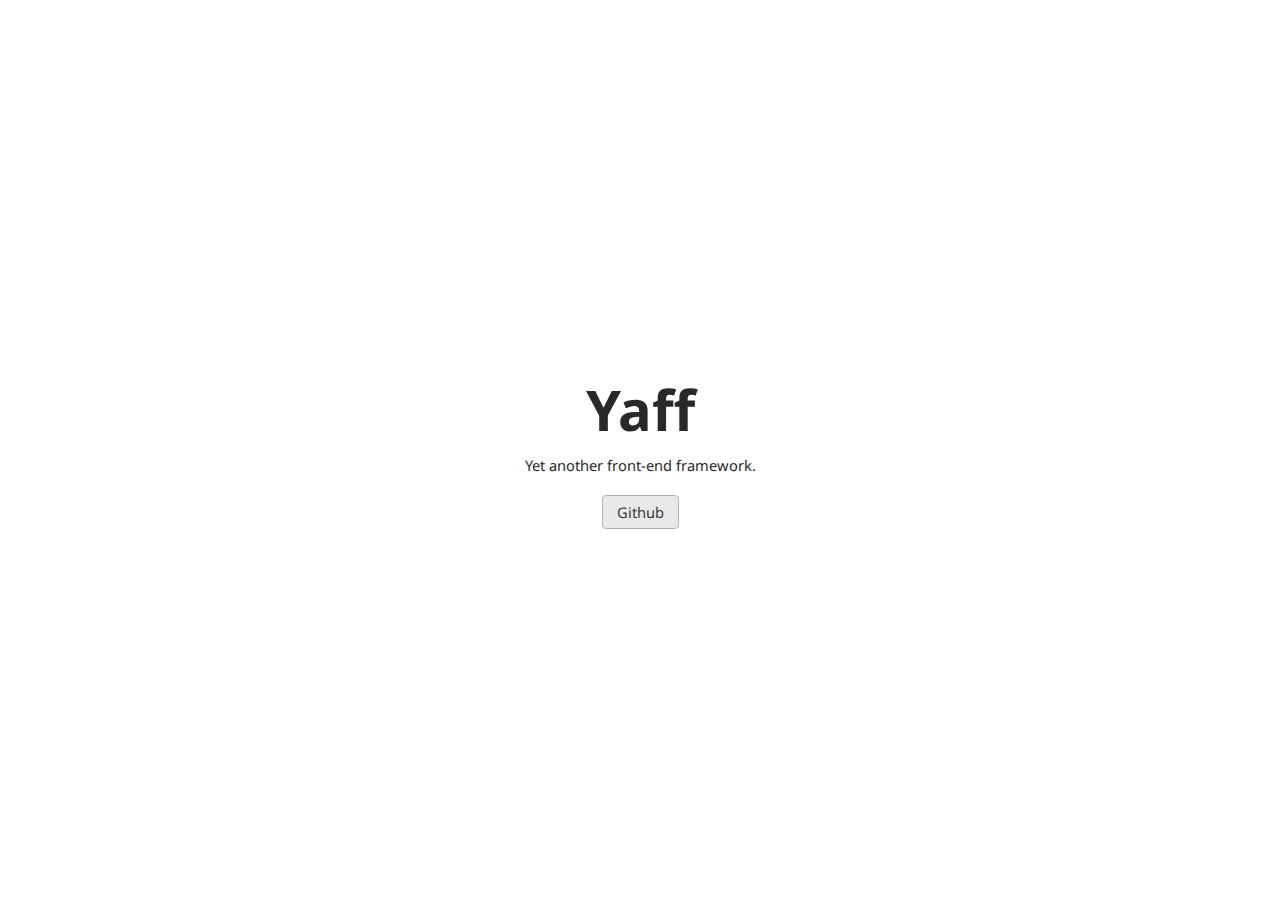
==== docs/index.html @ cfdb3b03 "Change the way of centering content in segment, add Github Pages index page" ====
<!DOCTYPE html>
<html lang="en">
<head>
    <meta charset="UTF-8">
    <title>Yaff - Yet another front-end framework.</title>
    <link rel="stylesheet" href="yaff.css">
    <style>
        #description{
            margin-bottom: 20px;
        }
        main{
            display: flex;
            align-items: center;
            height: 100vh;
        }

    </style>
</head>
<body>
    <main>
        <div id="content" class="yaff segment">
            <h1>Yaff</h1>
            <p id="description">Yet another front-end framework.</p>
            <a href="https://github.com/Vexisu/yaff/" class="yaff button">Github</a>
        </div>
    </main>
</body>
</html>
---- docs/yaff.css ----
@import url('https://fonts.googleapis.com/css2?family=Noto+Sans&family=Noto+Sans+JP&family=Noto+Sans+KR&family=Noto+Sans+SC&display=swap');
:root{
    --default-font-color: #292929;
    --button-color: #e9e9e9;
    --button-border: #b3b3b3;
    --button-text: #3b3b3b;
    --button-hover-color: #b3b3b3;
    --button-hover-border: #969696;
    --button-hover-text: #292929;
    --simple-button-text: #3b3b3b;
    --simple-button-hover-color: #dadada52;
    --simple-button-hover-text: #292929;
    --link-color: #777777;
    --link-hover-color: #3b3b3b;
    --menu-bar-color: #e9e9e9;
    --article-border: #e0e0e0;
}

*{
    font-family: "Noto Sans", Verdana, Geneva, Tahoma, sans-serif;
    color: var(--default-font-color);
    font-size: 11pt;
    margin: 0;
    padding: 0;
}

body{
    margin: 0;
    padding: 0;
}

p{
    margin: 8px 0;
}

h1{
    font-size: 42pt;
}

.yaff.button{
    display: inline-block;
    margin: 0 2px;
    padding: 6px 14px;
    color: var(--button-text);
    background-color: var(--button-color);
    border: 1px solid var(--button-border);
    text-decoration: none;
    border-radius: 4px;
}

.yaff.button:hover{
    background-color: var(--button-hover-color);
    border-color: var(--button-hover-border);
    color: var(--button-hover-text);
}

.yaff.simple-button{
    display:block;
    margin: 2px;
    padding: 6px 14px;
    color: var(--simple-button-text);
    border-radius: 4px;
}

.yaff.simple-button:hover{
    background-color: var(--simple-button-hover-color);
    color: var(--simple-button-hover-text);
}

.yaff.link{
    color: var(--link-color);
    text-decoration: underline;
}

.yaff.link:hover{
    color: var(--link-hover-color);
}

.yaff.article{
    margin: 16px;
    padding: 16px;
    width: 1024px;
    border: 1px solid var(--article-border);
    border-radius: 8px;
}

.yaff.menu-bar{
    height: 48px;
    padding: 0 12px;
    display: flex;
    align-items: center;
    width: 100%;
    background-color: var(--menu-bar-color);
}

.yaff.segment{
    text-align: center;
    width: 100%;
}

.yaff.segment > *{
    margin-left: auto;
    margin-right: auto;
}
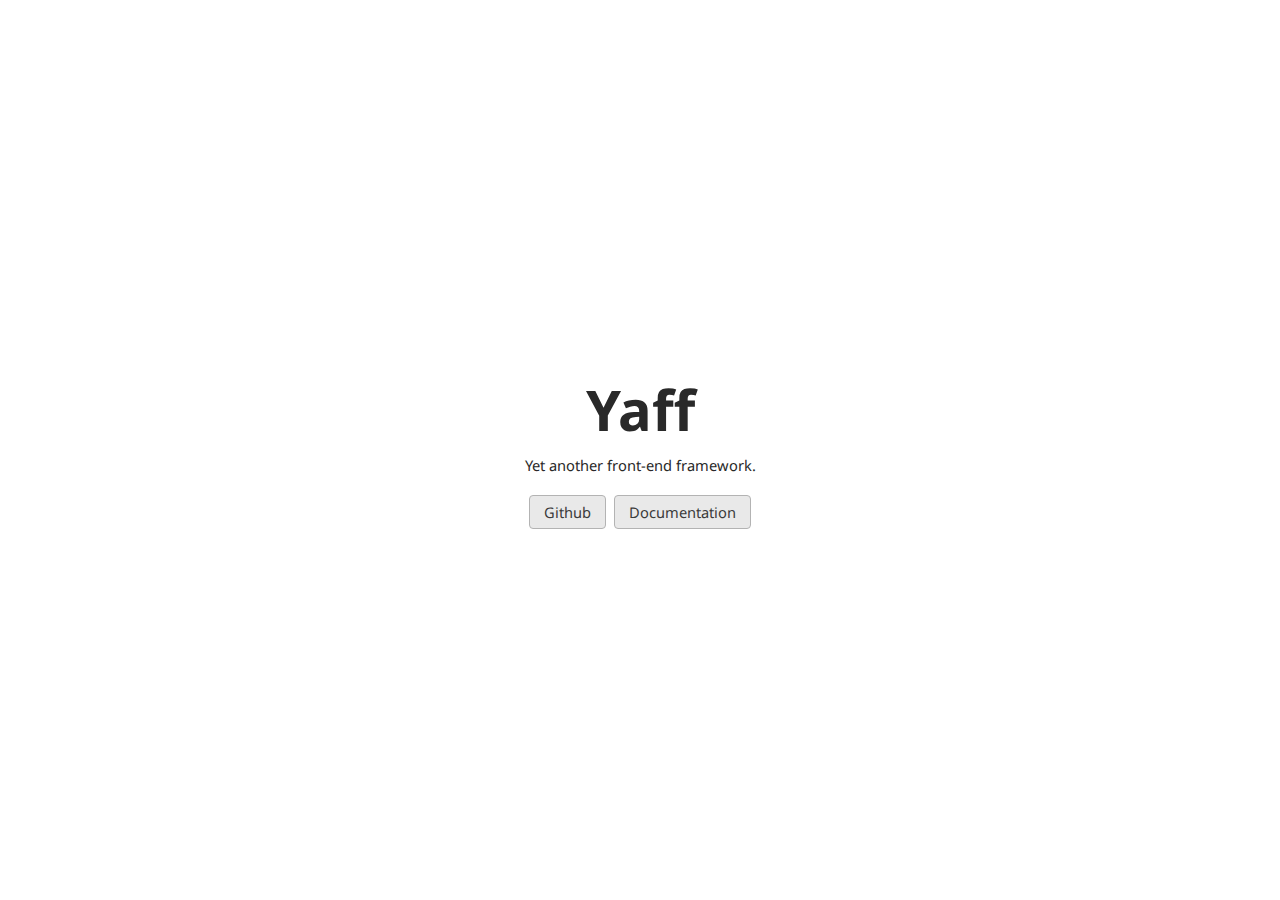
==== commit 69dd0bbb: "Fix text alignment in articles" ====
--- a/docs/index.html
+++ b/docs/index.html
@@ -5,10 +5,11 @@
     <title>Yaff - Yet another front-end framework.</title>
     <link rel="stylesheet" href="yaff.css">
     <style>
-        #description{
+        #description {
             margin-bottom: 20px;
         }
-        main{
+
+        #content {
             display: flex;
             align-items: center;
             height: 100vh;
@@ -17,12 +18,17 @@
     </style>
 </head>
 <body>
-    <main>
-        <div id="content" class="yaff segment">
+<main>
+    <div id="content">
+        <div class="yaff segment">
             <h1>Yaff</h1>
             <p id="description">Yet another front-end framework.</p>
-            <a href="https://github.com/Vexisu/yaff/" class="yaff button">Github</a>
+            <div>
+                <a href="https://github.com/Vexisu/yaff/" class="yaff button">Github</a>
+                <a href="https://github.com/Vexisu/yaff/wiki" class="yaff button">Documentation</a>
+            </div>
         </div>
-    </main>
+    </div>
+</main>
 </body>
 </html>--- a/docs/yaff.css
+++ b/docs/yaff.css
@@ -35,6 +35,26 @@
 
 h1{
     font-size: 42pt;
+}
+
+h2{
+    font-size: 32pt;
+}
+
+h3{
+    font-size: 26pt;
+}
+
+h4{
+    font-size: 22pt;
+}
+
+h5{
+    font-size: 19pt;
+}
+
+h6{
+    font-size: 14pt;
 }
 
 .yaff.button{
@@ -79,9 +99,17 @@
 .yaff.article{
     margin: 16px;
     padding: 16px;
-    width: 1024px;
     border: 1px solid var(--article-border);
     border-radius: 8px;
+    width: 1280px;
+    text-align: left;
+}
+
+.yaff.simple-article{
+    width: 1280px;
+    margin: 16px;
+    padding: 16px;
+    text-align: left;
 }
 
 .yaff.menu-bar{
@@ -95,10 +123,44 @@
 
 .yaff.segment{
     text-align: center;
-    width: 100%;
+    min-width: 100%;
 }
 
 .yaff.segment > *{
     margin-left: auto;
     margin-right: auto;
 }
+
+.yaff.marginless{
+    margin: 0;
+}
+
+@media screen and (max-width: 1340px){
+    .yaff.article{
+        width: 1024px;
+    }
+
+    .yaff.simple-article{
+        width: 1024px;
+    }
+}
+
+@media screen and (max-width: 1084px){
+    .yaff.article{
+        width: 768px;
+    }
+
+    .yaff.simple-article{
+        width: 768px;
+    }
+}
+
+@media screen and (max-width: 828px){
+    .yaff.article{
+        width: 90%;
+    }
+
+    .yaff.simple-article{
+        width: 90%;
+    }
+}
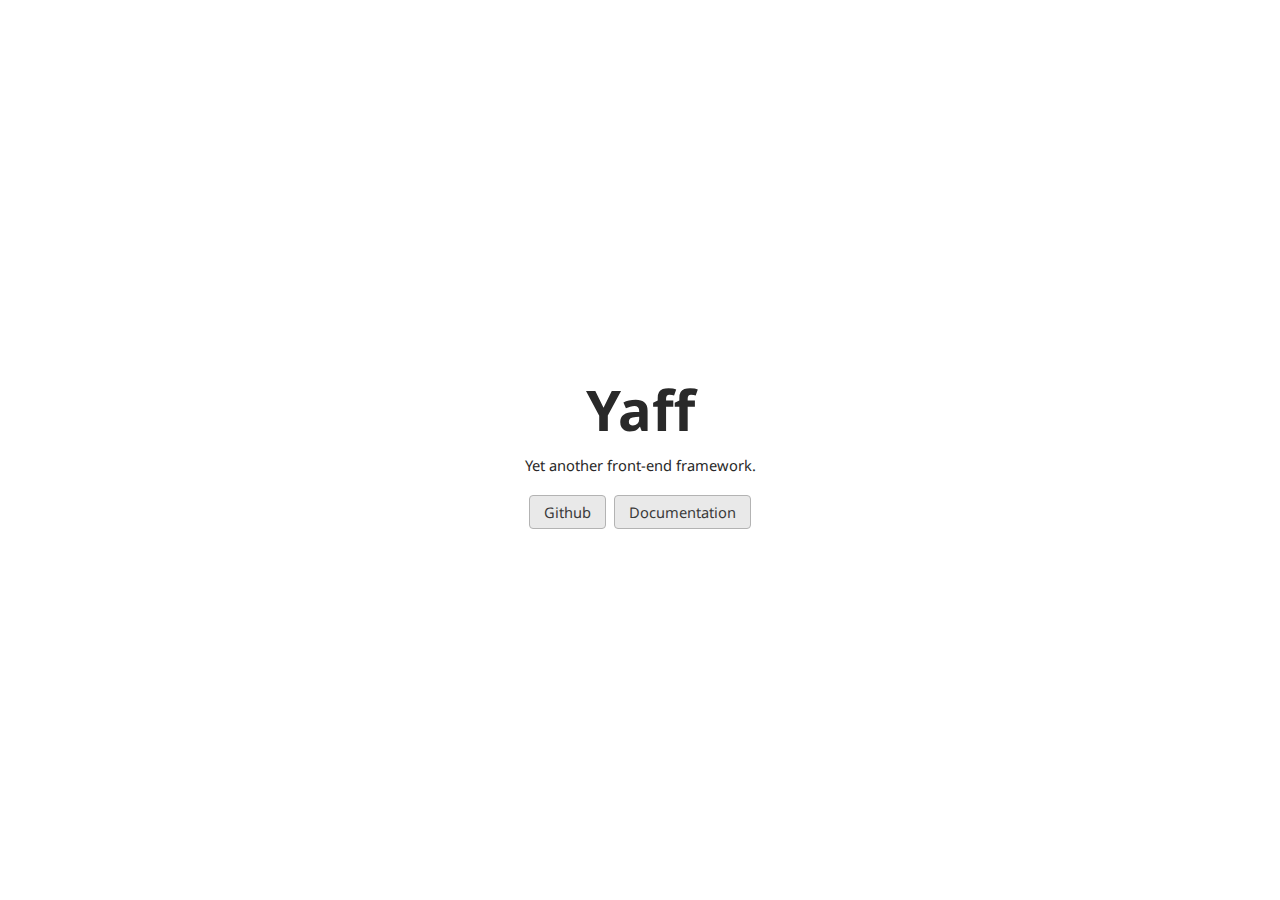
==== commit 36f1a6ab: "Add viewport meta tag to docs/index.html" ====
--- a/docs/index.html
+++ b/docs/index.html
@@ -2,6 +2,7 @@
 <html lang="en">
 <head>
     <meta charset="UTF-8">
+    <meta name="viewport" content="width=device-width, initial-scale=1.0">
     <title>Yaff - Yet another front-end framework.</title>
     <link rel="stylesheet" href="yaff.css">
     <style>
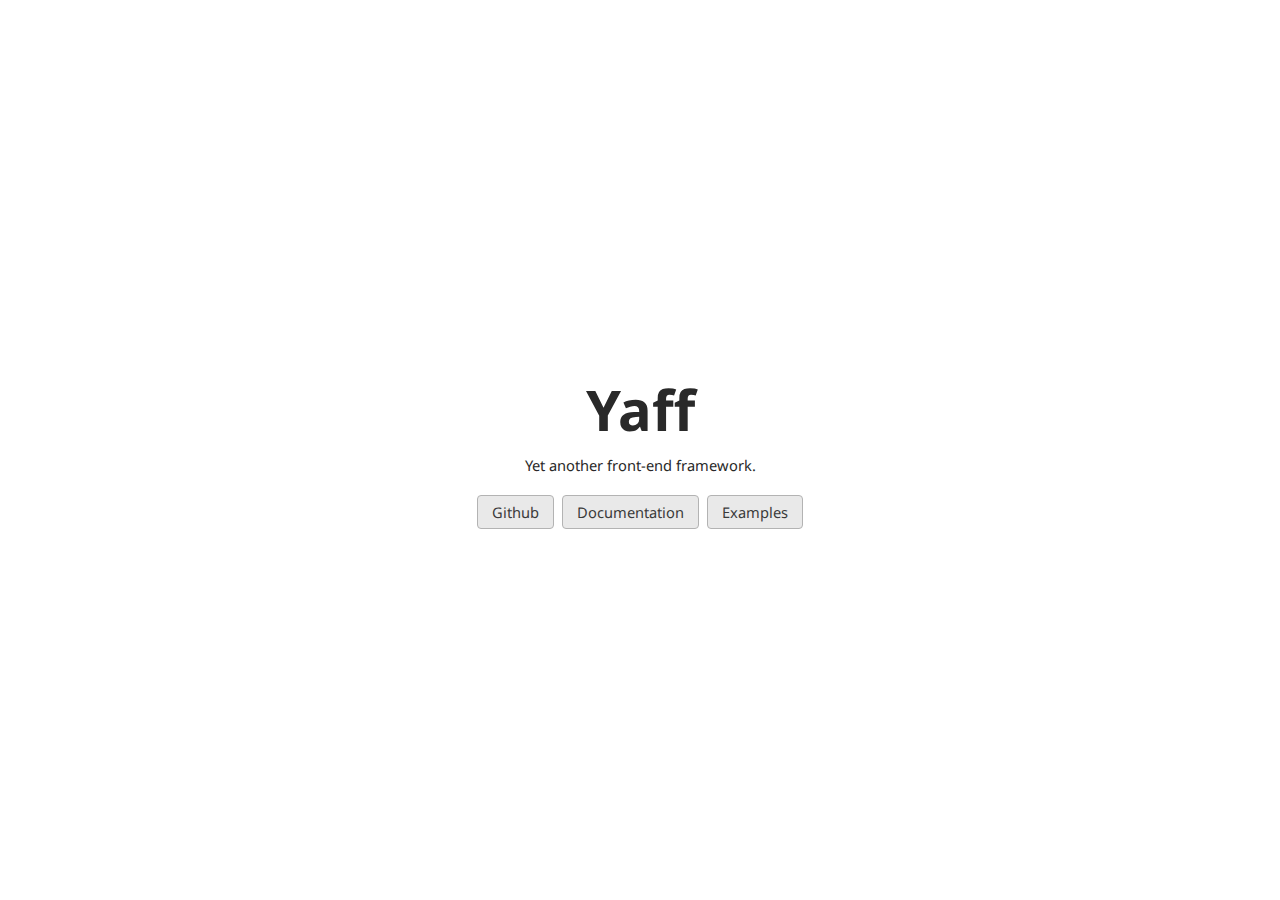
==== commit 414f19cf: "Add examples.html" ====
--- a/docs/index.html
+++ b/docs/index.html
@@ -27,6 +27,7 @@
             <div>
                 <a href="https://github.com/Vexisu/yaff/" class="yaff button">Github</a>
                 <a href="https://github.com/Vexisu/yaff/wiki" class="yaff button">Documentation</a>
+                <a href="https://vexisu.github.io/yaff/examples" class="yaff button">Examples</a>
             </div>
         </div>
     </div>
--- a/docs/yaff.css
+++ b/docs/yaff.css
@@ -1,5 +1,6 @@
 @import url('https://fonts.googleapis.com/css2?family=Noto+Sans&family=Noto+Sans+JP&family=Noto+Sans+KR&family=Noto+Sans+SC&display=swap');
-:root{
+
+:root {
     --default-font-color: #292929;
     --button-color: #e9e9e9;
     --button-border: #b3b3b3;
@@ -16,7 +17,7 @@
     --article-border: #e0e0e0;
 }
 
-*{
+* {
     font-family: "Noto Sans", Verdana, Geneva, Tahoma, sans-serif;
     color: var(--default-font-color);
     font-size: 11pt;
@@ -24,40 +25,40 @@
     padding: 0;
 }
 
-body{
+body {
     margin: 0;
     padding: 0;
 }
 
-p{
+p {
     margin: 8px 0;
 }
 
-h1{
+h1 {
     font-size: 42pt;
 }
 
-h2{
+h2 {
     font-size: 32pt;
 }
 
-h3{
+h3 {
     font-size: 26pt;
 }
 
-h4{
+h4 {
     font-size: 22pt;
 }
 
-h5{
+h5 {
     font-size: 19pt;
 }
 
-h6{
+h6 {
     font-size: 14pt;
 }
 
-.yaff.button{
+.yaff.button {
     display: inline-block;
     margin: 0 2px;
     padding: 6px 14px;
@@ -68,35 +69,35 @@
     border-radius: 4px;
 }
 
-.yaff.button:hover{
+.yaff.button:hover {
     background-color: var(--button-hover-color);
     border-color: var(--button-hover-border);
     color: var(--button-hover-text);
 }
 
-.yaff.simple-button{
-    display:block;
+.yaff.simple-button {
+    display: inline-block;
     margin: 2px;
     padding: 6px 14px;
     color: var(--simple-button-text);
     border-radius: 4px;
 }
 
-.yaff.simple-button:hover{
+.yaff.simple-button:hover {
     background-color: var(--simple-button-hover-color);
     color: var(--simple-button-hover-text);
 }
 
-.yaff.link{
+.yaff.link {
     color: var(--link-color);
     text-decoration: underline;
 }
 
-.yaff.link:hover{
+.yaff.link:hover {
     color: var(--link-hover-color);
 }
 
-.yaff.article{
+.yaff.article {
     margin: 16px;
     padding: 16px;
     border: 1px solid var(--article-border);
@@ -105,62 +106,62 @@
     text-align: left;
 }
 
-.yaff.simple-article{
+.yaff.simple-article {
     width: 1280px;
     margin: 16px;
     padding: 16px;
     text-align: left;
 }
 
-.yaff.menu-bar{
+.yaff.menu-bar {
     height: 48px;
     padding: 0 12px;
     display: flex;
     align-items: center;
-    width: 100%;
+    width: calc(100% - 24px);
     background-color: var(--menu-bar-color);
 }
 
-.yaff.segment{
+.yaff.segment {
     text-align: center;
     min-width: 100%;
 }
 
-.yaff.segment > *{
+.yaff.segment > * {
     margin-left: auto;
     margin-right: auto;
 }
 
-.yaff.marginless{
+.yaff.marginless {
     margin: 0;
 }
 
-@media screen and (max-width: 1340px){
-    .yaff.article{
+@media screen and (max-width: 1340px) {
+    .yaff.article {
         width: 1024px;
     }
 
-    .yaff.simple-article{
+    .yaff.simple-article {
         width: 1024px;
     }
 }
 
-@media screen and (max-width: 1084px){
-    .yaff.article{
+@media screen and (max-width: 1084px) {
+    .yaff.article {
         width: 768px;
     }
 
-    .yaff.simple-article{
+    .yaff.simple-article {
         width: 768px;
     }
 }
 
-@media screen and (max-width: 828px){
-    .yaff.article{
+@media screen and (max-width: 828px) {
+    .yaff.article {
         width: 90%;
     }
 
-    .yaff.simple-article{
+    .yaff.simple-article {
         width: 90%;
     }
 }
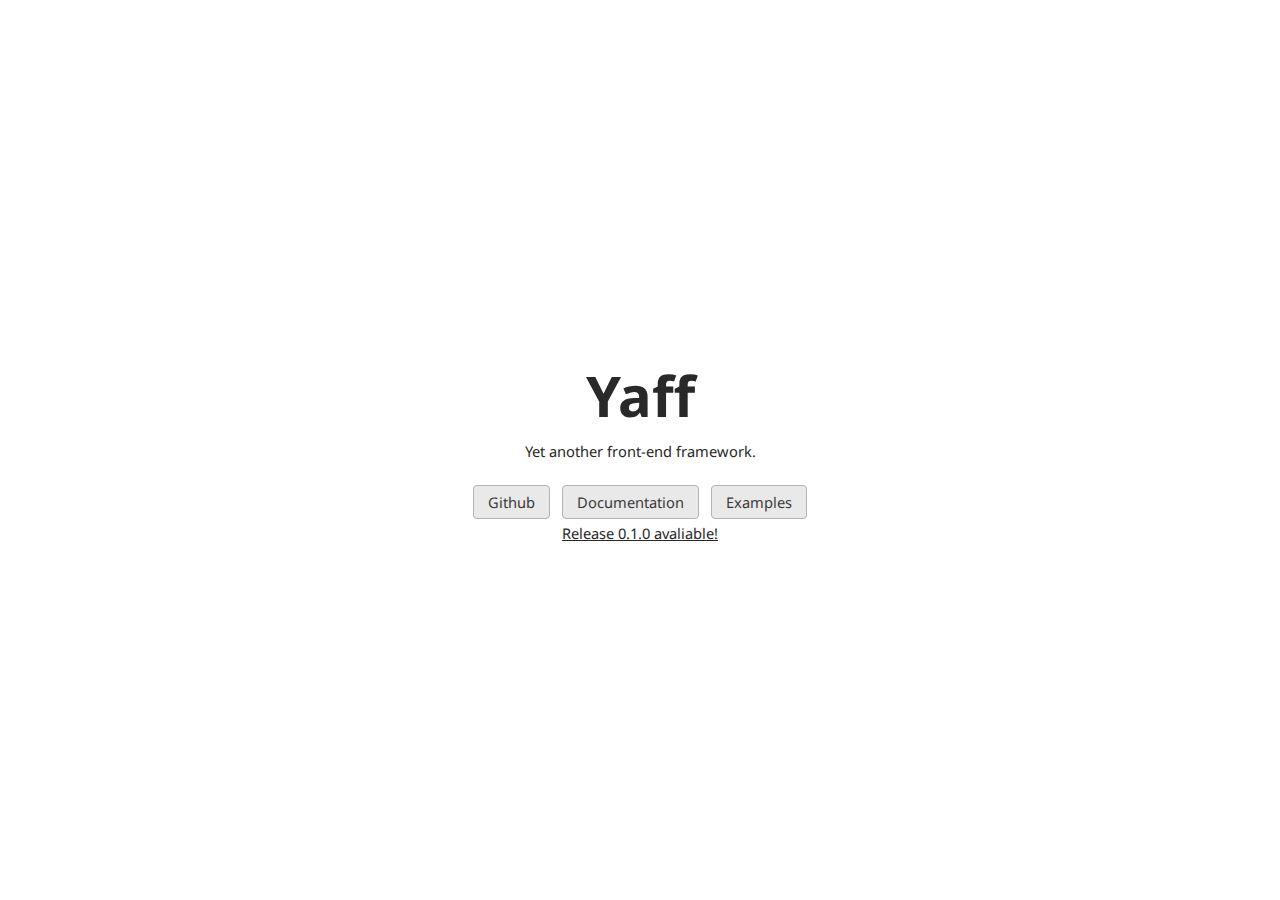
==== commit eb9ab3bc: "Add a new release label to the front page" ====
--- a/docs/index.html
+++ b/docs/index.html
@@ -29,6 +29,9 @@
                 <a href="https://github.com/Vexisu/yaff/wiki" class="yaff button">Documentation</a>
                 <a href="https://vexisu.github.io/yaff/examples" class="yaff button">Examples</a>
             </div>
+            <div>
+                <a href="https://github.com/Vexisu/yaff/releases/tag/0.1.0">Release 0.1.0 avaliable!</a>
+            </div>
         </div>
     </div>
 </main>
--- a/docs/yaff.css
+++ b/docs/yaff.css
@@ -15,6 +15,7 @@
     --link-hover-color: #3b3b3b;
     --menu-bar-color: #e9e9e9;
     --article-border: #e0e0e0;
+    --input-border: #e0e0e0;
 }
 
 * {
@@ -60,7 +61,7 @@
 
 .yaff.button {
     display: inline-block;
-    margin: 0 2px;
+    margin: 4px;
     padding: 6px 14px;
     color: var(--button-text);
     background-color: var(--button-color);
@@ -77,10 +78,11 @@
 
 .yaff.simple-button {
     display: inline-block;
-    margin: 2px;
+    margin: 4px;
     padding: 6px 14px;
     color: var(--simple-button-text);
     border-radius: 4px;
+    text-decoration: none;
 }
 
 .yaff.simple-button:hover {
@@ -122,12 +124,23 @@
     background-color: var(--menu-bar-color);
 }
 
+.yaff.input {
+    margin: 4px;
+    padding: 6px;
+    border: 1px solid var(--input-border);
+    border-radius: 4px;
+}
+
+.yaff.label {
+    margin: 4px;
+}
+
 .yaff.segment {
     text-align: center;
     min-width: 100%;
 }
 
-.yaff.segment > * {
+.yaff.segment>* {
     margin-left: auto;
     margin-right: auto;
 }
@@ -164,4 +177,4 @@
     .yaff.simple-article {
         width: 90%;
     }
-}
+}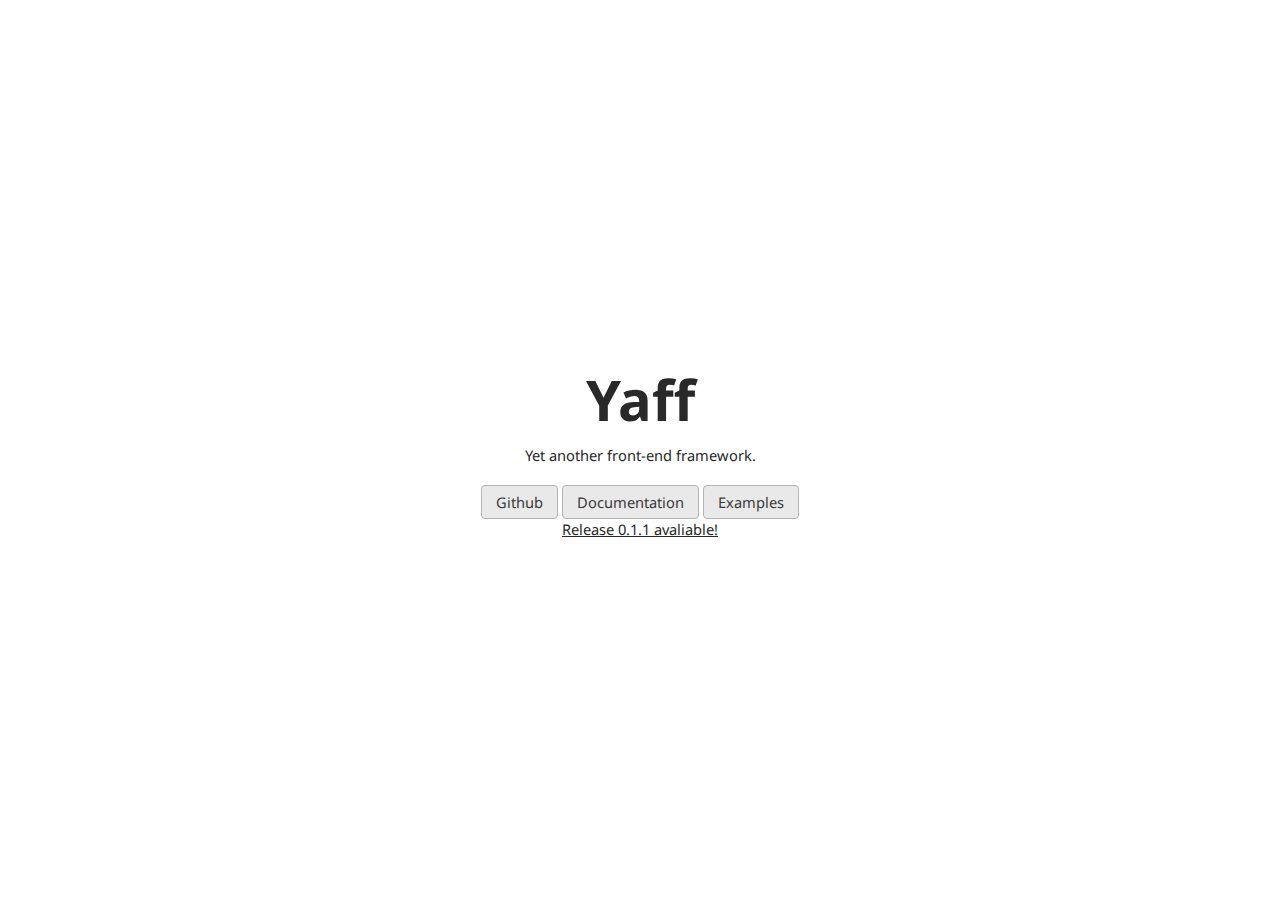
==== commit 2e3bbd68: "Bump version to 0.1.1" ====
--- a/docs/index.html
+++ b/docs/index.html
@@ -30,7 +30,7 @@
                 <a href="https://vexisu.github.io/yaff/examples" class="yaff button">Examples</a>
             </div>
             <div>
-                <a href="https://github.com/Vexisu/yaff/releases/tag/0.1.0">Release 0.1.0 avaliable!</a>
+                <a href="https://github.com/Vexisu/yaff/releases/tag/0.1.1">Release 0.1.1 avaliable!</a>
             </div>
         </div>
     </div>
--- a/docs/yaff.css
+++ b/docs/yaff.css
@@ -61,7 +61,6 @@
 
 .yaff.button {
     display: inline-block;
-    margin: 4px;
     padding: 6px 14px;
     color: var(--button-text);
     background-color: var(--button-color);
@@ -78,7 +77,6 @@
 
 .yaff.simple-button {
     display: inline-block;
-    margin: 4px;
     padding: 6px 14px;
     color: var(--simple-button-text);
     border-radius: 4px;
@@ -125,14 +123,14 @@
 }
 
 .yaff.input {
-    margin: 4px;
+    margin: 0 0 8px 0;
     padding: 6px;
     border: 1px solid var(--input-border);
     border-radius: 4px;
 }
 
 .yaff.label {
-    margin: 4px;
+    margin: 0 0 4px 0;
 }
 
 .yaff.segment {
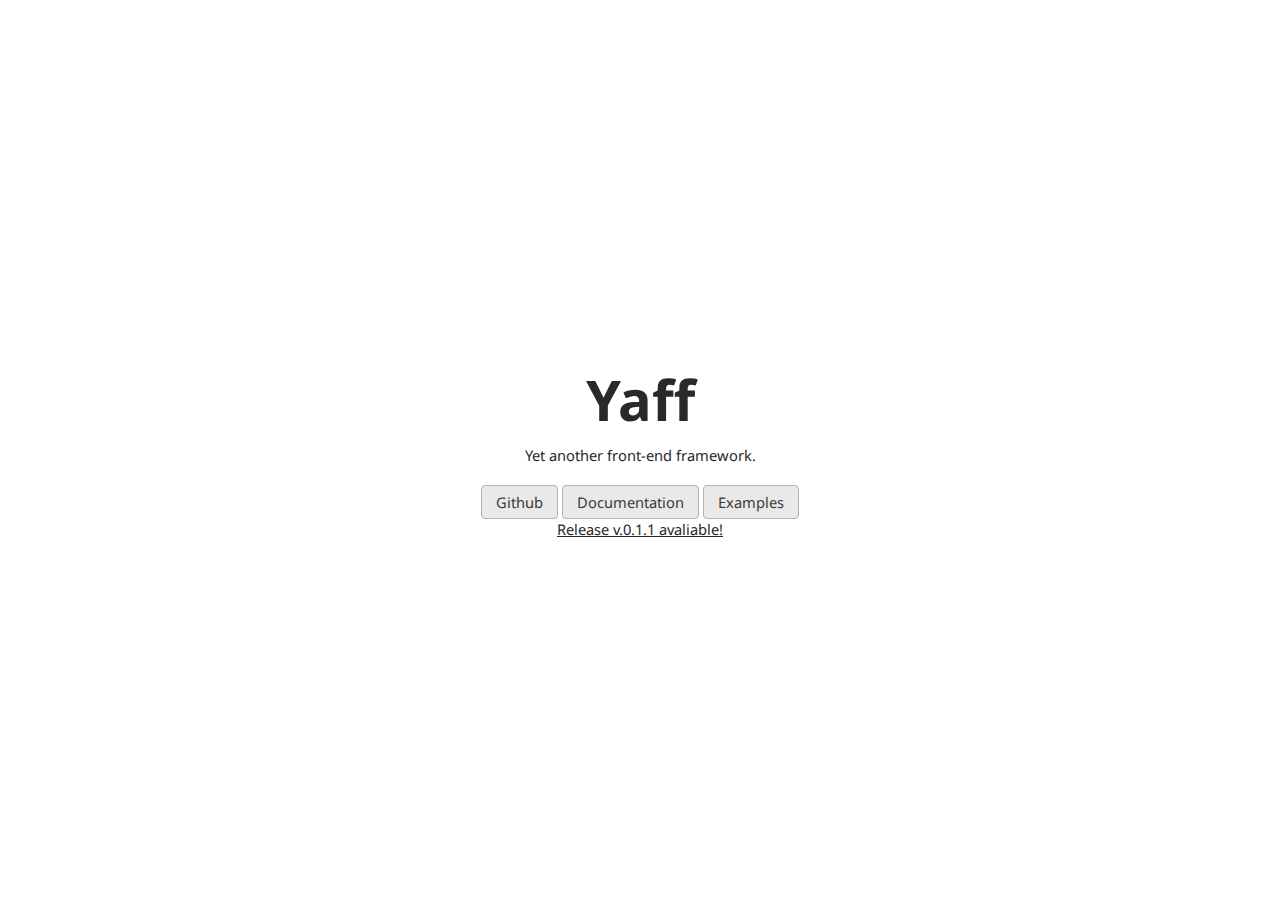
==== commit 6df3df9f: "docs: wrong link to new release" ====
--- a/docs/index.html
+++ b/docs/index.html
@@ -30,7 +30,7 @@
                 <a href="https://vexisu.github.io/yaff/examples" class="yaff button">Examples</a>
             </div>
             <div>
-                <a href="https://github.com/Vexisu/yaff/releases/tag/0.1.1">Release 0.1.1 avaliable!</a>
+                <a href="https://github.com/Vexisu/yaff/releases/tag/v.0.1.1">Release v.0.1.1 avaliable!</a>
             </div>
         </div>
     </div>
